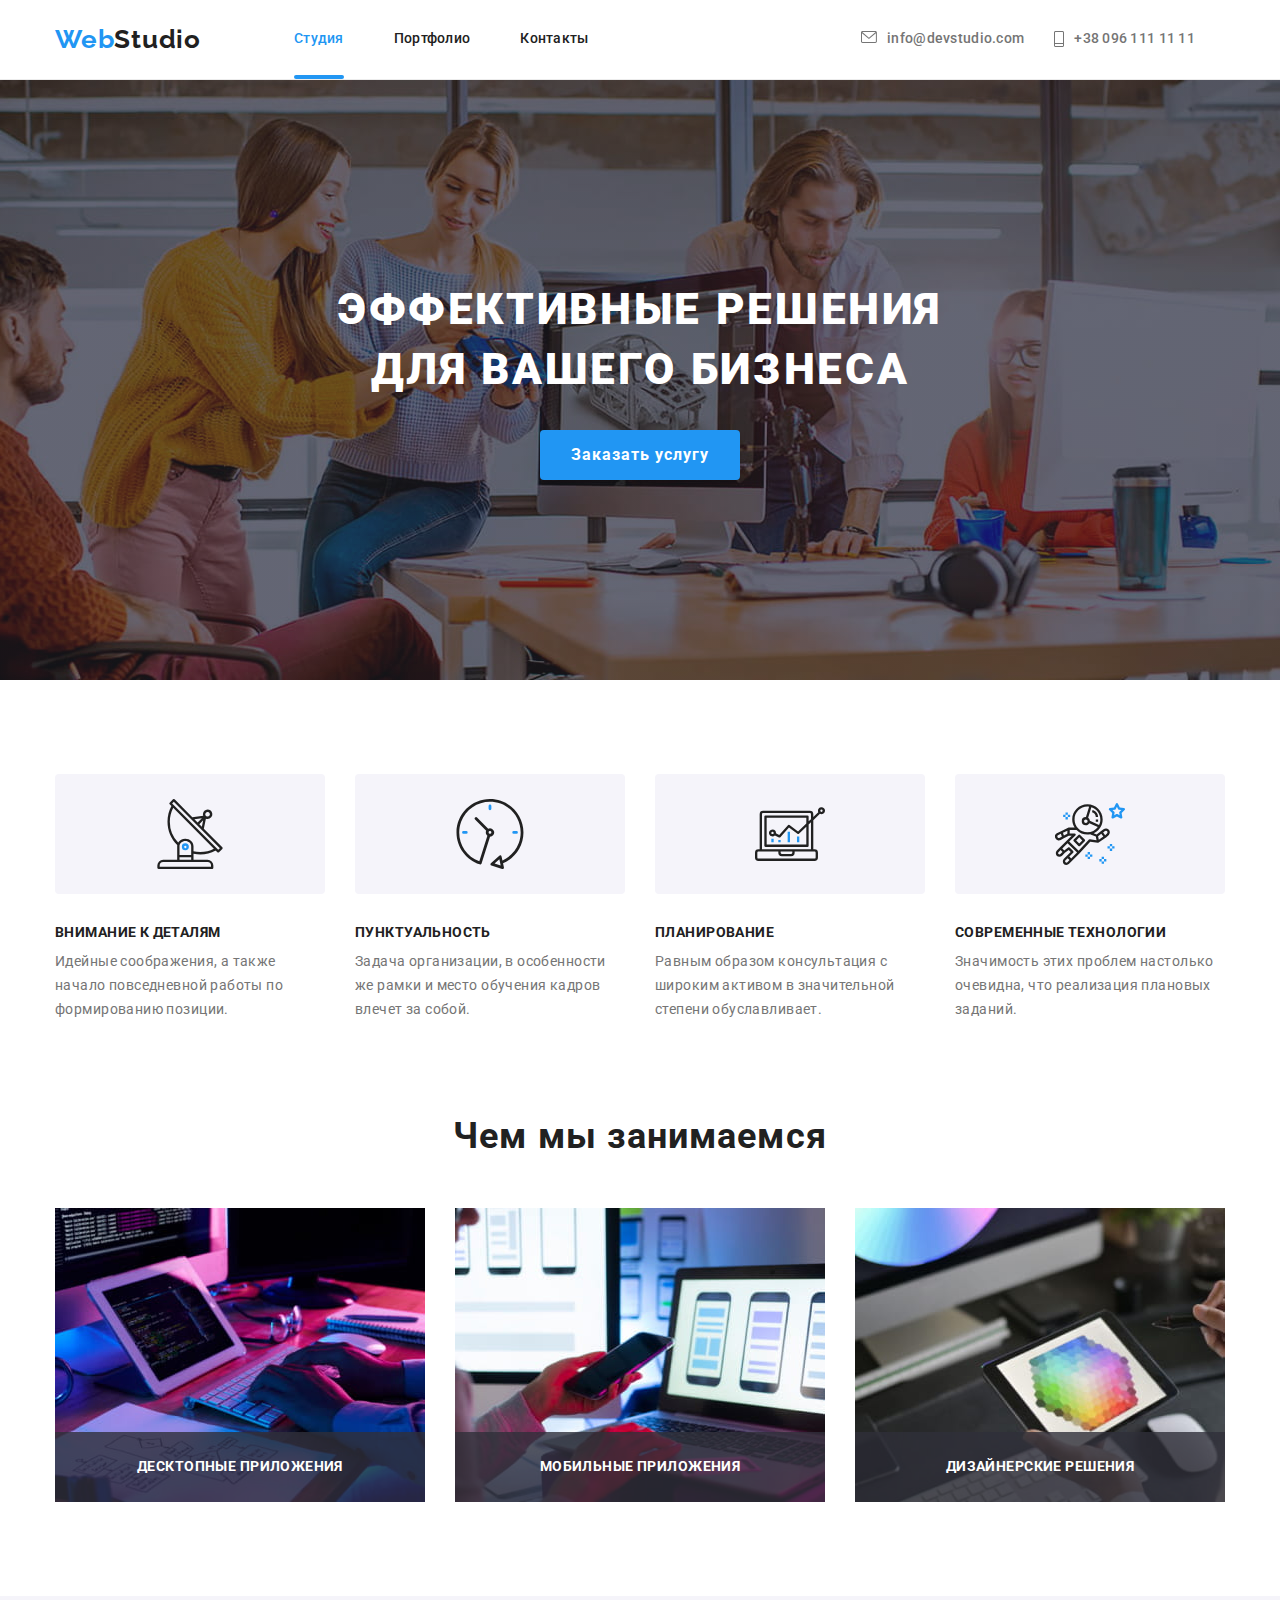
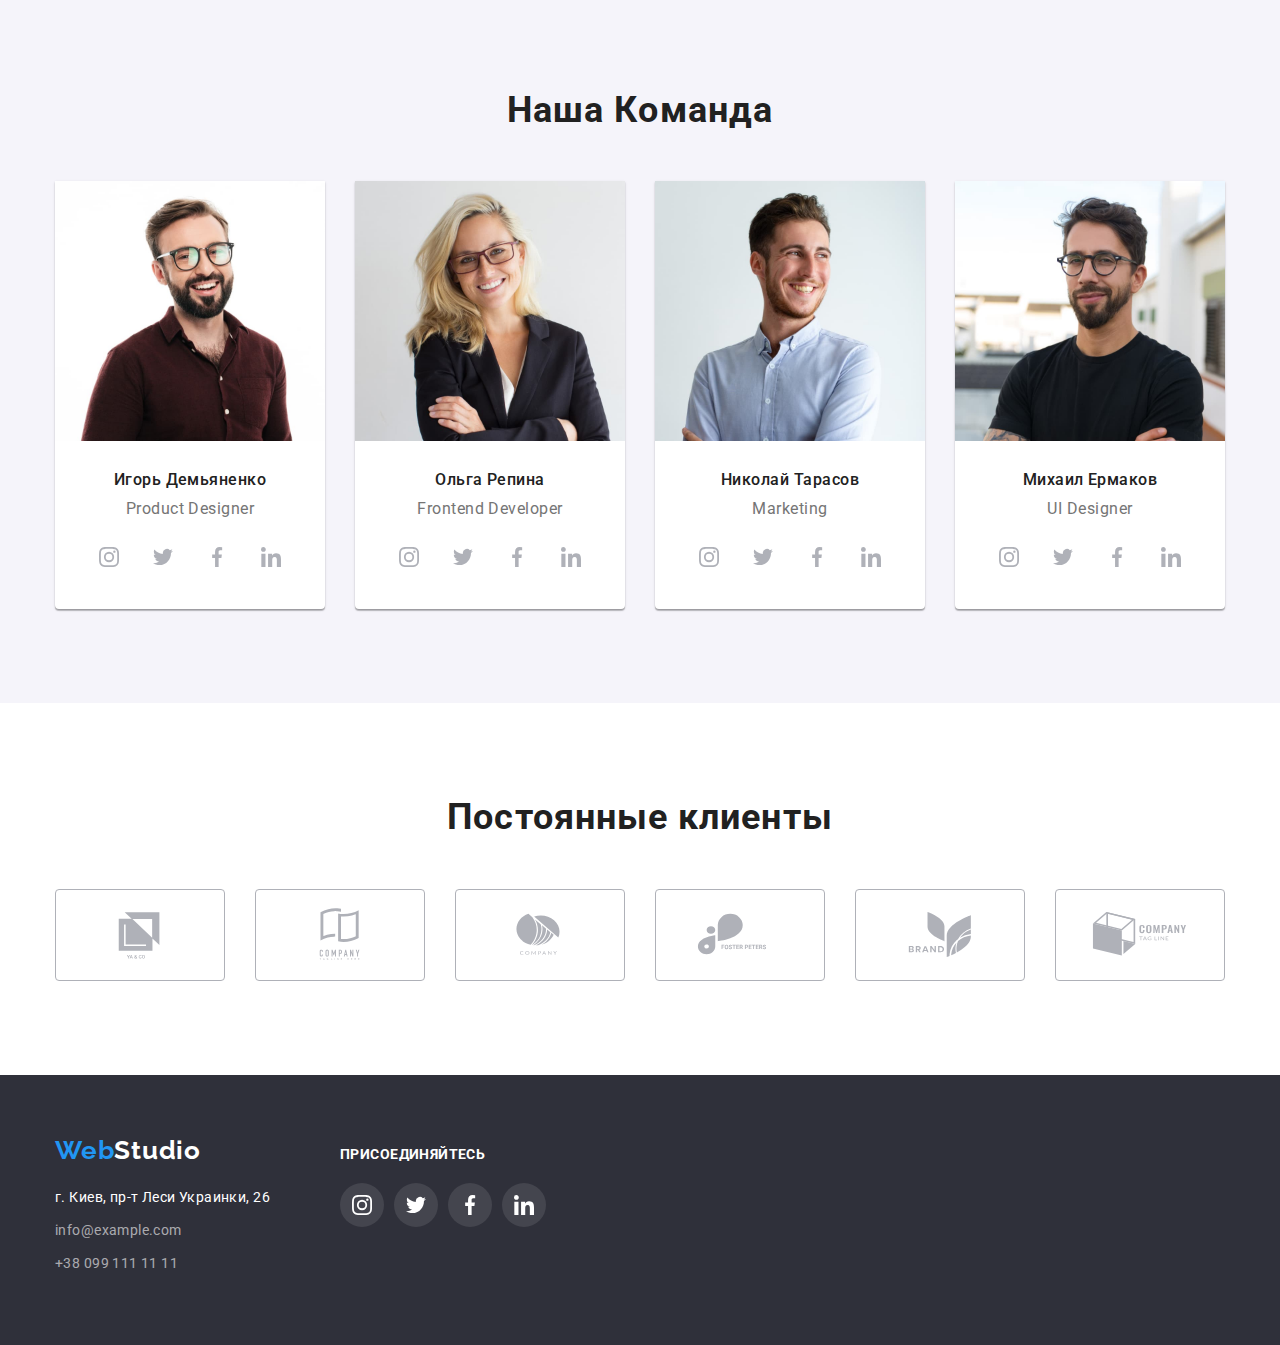
==== index.html @ a16a636d "clone5" ====
<!DOCTYPE html>
<html lang="ru">
  <head>
    <meta charset="UTF-8" />
    <meta name="viewport" content="width=device-width, initial-scale=1.0" />
    <title>Студия</title>
    <link rel="preconnect" href="https://fonts.googleapis.com" />
    <link rel="preconnect" href="https://fonts.gstatic.com" crossorigin />
    <link
      href="https://fonts.googleapis.com/css2?family=Raleway:wght@700&family=Roboto:wght@400;500;700;900&display=swap"
      rel="stylesheet"
    />
    <link
      rel="stylesheet"
      href="https://cdnjs.cloudflare.com/ajax/libs/modern-normalize/1.1.0/modern-normalize.min.css"
      integrity="sha512-wpPYUAdjBVSE4KJnH1VR1HeZfpl1ub8YT/NKx4PuQ5NmX2tKuGu6U/JRp5y+Y8XG2tV+wKQpNHVUX03MfMFn9Q=="
      crossorigin="anonymous"
      referrerpolicy="no-referrer"
    />
    <link rel="stylesheet" href="./css/styles.css" />
  </head>
  <body>
    <!-- верхняя линия -->
    <header class="header">
      <section class="section-nav">
        <div class="container header-container">
          <nav class="header-navigation">
            <div class="logo">
              <a class="logo link" href="./index.html"
                >Web<span>Studio</span></a
              >
            </div>
            <ul class="site-nav list">
              <li class="header-item">
                <a href="#" class="header-link current link">Студия</a>
              </li>
              <li class="header-item">
                <a class="header-link link" href="./portfolio.html"
                  >Портфолио</a
                >
              </li>
              <li class="header-item">
                <a class="header-link link" href="#">Контакты</a>
              </li>
            </ul>
          </nav>
          <div class="header-navigation connect">
            <a class="navigation-link link" href="mailto:info@devstudio.com">
              <svg class="header-svg" width="16" height="12">
                <use href="./img/icons.svg#icon-mail"></use>
              </svg>
              info@devstudio.com</a
            >
            <a class="navigation-link link" href="tel:+380961111111">
              <svg class="header-svg" width="10" height="16">
                <use href="./img/icons.svg#icon-tel"></use>
              </svg>
              +38 096 111 11 11</a
            >
          </div>
        </div>
      </section>
    </header>
    <!-- tagline -->
    <main>
      <section class="section hero">
        <div class="container hero-container">
          <h1 class="hero-title">эффективные решения для вашего бизнеса</h1>
          <button type="button" class="hero-button btn" data-modal-open>
            Заказать услугу
          </button>
          <div class="backdrop is-hidden" data-modal>
            <div class="modal">
              <button class="close-btn" data-modal-close>
                <svg class="close-icon" width="18" height="18">
                  <use href="./img/icons.svg#icon-close"></use>
                </svg>
              </button>
            </div>
          </div>
        </div>
      </section>
      <!-- особенности -->
      <section class="section">
        <div class="container icon-main">
          <h2 class="section-title" hidden>Наши преимущества</h2>
          <ul class="description list">
            <li class="description-item">
              <div class="svg-bg">
                <svg class="svg-main">
                  <use href="./img/icons.svg#icon-antenna"></use>
                </svg>
              </div>
              <h3 class="description-title">внимание к деталям</h3>
              <p class="description-text">
                Идейные соображения, а также начало повседневной работы по
                формированию позиции.
              </p>
            </li>
            <li class="description-item">
              <div class="svg-bg">
                <svg class="svg-main">
                  <use href="./img/icons.svg#icon-clock"></use>
                </svg>
              </div>
              <h3 class="description-title">пунктуальность</h3>
              <p class="description-text">
                Задача организации, в особенности же рамки и место обучения
                кадров влечет за собой.
              </p>
            </li>
            <li class="description-item">
              <div class="svg-bg">
                <svg class="svg-main">
                  <use href="./img/icons.svg#icon-diagram"></use>
                </svg>
              </div>
              <h3 class="description-title">планирование</h3>
              <p class="description-text">
                Равным образом консультация с широким активом в значительной
                степени обуславливает.
              </p>
            </li>
            <li class="description-item">
              <div class="svg-bg">
                <svg class="svg-main">
                  <use href="./img/icons.svg#icon-astronaut"></use>
                </svg>
              </div>
              <h3 class="description-title">современные технологии</h3>
              <p class="description-text">
                Значимость этих проблем настолько очевидна, что реализация
                плановых заданий.
              </p>
            </li>
          </ul>
        </div>
      </section>
      <!-- чем мы занимаемся -->
      <section class="section about">
        <div class="container">
          <h2 class="section-title">Чем мы занимаемся</h2>
          <ul class="gallery list">
            <li class="about-item">
              <div class="about-thumb">
                <img
                  src="./img/img.jpg"
                  alt="пальцы на клавиатуре печатают код"
                  width="370"
                  height="294"
                />
                <div class="about-box">
                  <p class="about-text">Десктопные приложения</p>
                </div>
              </div>
            </li>
            <li class="about-item">
              <div class="about-thumb">
                <img
                  src="./img/img-2.jpg"
                  alt="женщина с телефоном в руках смотрит на экран ноутбука"
                  width="370"
                  height="294"
                />
                <div class="about-box">
                  <p class="about-text">Мобильные приложения</p>
                </div>
              </div>
            </li>
            <li class="about-item">
              <div class="about-thumb">
                <img
                  src="./img/img-3.jpg"
                  alt="девушка на планшете смотрит на цветовую палитру"
                  width="370"
                  height="294"
                />
                <div class="about-box">
                  <p class="about-text">Дизайнерские решения</p>
                </div>
              </div>
            </li>
          </ul>
        </div>
      </section>
      <!-- наша команда -->
      <section class="section team">
        <div class="container team-cards">
          <h2 class="section-title">Наша Команда</h2>
          <ul class="gallery list">
            <li class="team-section-item">
              <div class="card">
                <img
                  src="./img/img01.jpg"
                  alt="продукт дизайнер"
                  width="270"
                  height="260"
                />
                <div class="card-body">
                  <h3 class="cards-title">Игорь Демьяненко</h3>
                  <p class="team-item-text">Product Designer</p>
                  <ul class="team-social list">
                    <li class="team-social-item">
                      <a
                        class="team-social-link link"
                        target="blanc"
                        rel="noopener nofollow"
                        href="https://www.instagram.com/?hl=ru"
                      >
                        <svg
                          class="team-social-link-svg"
                          width="20px"
                          height="20px"
                        >
                          <use href="./img/icons.svg#icon-instagram"></use>
                        </svg>
                      </a>
                    </li>
                    <li class="team-social-item">
                      <a
                        class="team-social-link link"
                        target="blanc"
                        rel="noopener nofollow"
                        href="https://twitter.com/?lang=ru"
                      >
                        <svg
                          class="team-social-link-svg"
                          width="20px"
                          height="20px"
                        >
                          <use href="./img/icons.svg#icon-twitter"></use>
                        </svg>
                      </a>
                    </li>
                    <li class="team-social-item">
                      <a
                        class="team-social-link link"
                        target="blanc"
                        rel="noopener nofollow"
                        href="https://www.facebook.com/"
                      >
                        <svg
                          class="team-social-link-svg"
                          width="20px"
                          height="20px"
                        >
                          <use href="./img/icons.svg#icon-facebook"></use>
                        </svg>
                      </a>
                    </li>
                    <li class="team-social-item">
                      <a
                        class="team-social-link link"
                        target="blanc"
                        rel="noopener nofollow"
                        href="https://ru.linkedin.com/"
                      >
                        <svg
                          class="team-social-link-svg"
                          width="20px"
                          height="20px"
                        >
                          <use href="./img/icons.svg#icon-linkedin"></use>
                        </svg>
                      </a>
                    </li>
                  </ul>
                </div>
              </div>
            </li>
            <li class="team-section-item">
              <div class="card">
                <img
                  src="./img/img02.jpg"
                  alt="фронтэнд разработчик"
                  width="270"
                  height="260"
                />
                <div class="card-body">
                  <h3 class="cards-title">Ольга Репина</h3>
                  <p class="team-item-text">Frontend Developer</p>
                  <ul class="team-social list">
                    <li class="team-social-item">
                      <a
                        class="team-social-link link"
                        target="blanc"
                        rel="noopener nofollow"
                        href="https://www.instagram.com/?hl=ru"
                      >
                        <svg
                          class="team-social-link-svg"
                          width="20px"
                          height="20px"
                        >
                          <use href="./img/icons.svg#icon-instagram"></use>
                        </svg>
                      </a>
                    </li>
                    <li class="team-social-item">
                      <a
                        class="team-social-link link"
                        target="blanc"
                        rel="noopener nofollow"
                        href="https://twitter.com/?lang=ru"
                      >
                        <svg
                          class="team-social-link-svg"
                          width="20px"
                          height="20px"
                        >
                          <use href="./img/icons.svg#icon-twitter"></use>
                        </svg>
                      </a>
                    </li>
                    <li class="team-social-item">
                      <a
                        class="team-social-link link"
                        target="blanc"
                        rel="noopener nofollow"
                        href="https://www.facebook.com/"
                      >
                        <svg
                          class="team-social-link-svg"
                          width="20px"
                          height="20px"
                        >
                          <use href="./img/icons.svg#icon-facebook"></use>
                        </svg>
                      </a>
                    </li>
                    <li class="team-social-item">
                      <a
                        class="team-social-link link"
                        target="blanc"
                        rel="noopener nofollow"
                        href="https://ru.linkedin.com/"
                      >
                        <svg
                          class="team-social-link-svg"
                          width="20px"
                          height="20px"
                        >
                          <use href="./img/icons.svg#icon-linkedin"></use>
                        </svg>
                      </a>
                    </li>
                  </ul>
                </div>
              </div>
            </li>
            <li class="team-section-item">
              <div class="card">
                <img
                  src="./img/img03.jpg"
                  alt="маркетинг"
                  width="270"
                  height="260"
                />
                <div class="card-body">
                  <h3 class="cards-title">Николай Тарасов</h3>
                  <p class="team-item-text">Marketing</p>
                  <ul class="team-social list">
                    <li class="team-social-item">
                      <a
                        class="team-social-link link"
                        target="blanc"
                        rel="noopener nofollow"
                        href="https://www.instagram.com/?hl=ru"
                      >
                        <svg
                          class="team-social-link-svg"
                          width="20px"
                          height="20px"
                        >
                          <use href="./img/icons.svg#icon-instagram"></use>
                        </svg>
                      </a>
                    </li>
                    <li class="team-social-item">
                      <a
                        class="team-social-link link"
                        target="blanc"
                        rel="noopener nofollow"
                        href="https://twitter.com/?lang=ru"
                      >
                        <svg
                          class="team-social-link-svg"
                          width="20px"
                          height="20px"
                        >
                          <use href="./img/icons.svg#icon-twitter"></use>
                        </svg>
                      </a>
                    </li>
                    <li class="team-social-item">
                      <a
                        class="team-social-link link"
                        target="blanc"
                        rel="noopener nofollow"
                        href="https://www.facebook.com/"
                      >
                        <svg
                          class="team-social-link-svg"
                          width="20px"
                          height="20px"
                        >
                          <use href="./img/icons.svg#icon-facebook"></use>
                        </svg>
                      </a>
                    </li>
                    <li class="team-social-item">
                      <a
                        class="team-social-link link"
                        target="blanc"
                        rel="noopener nofollow"
                        href="https://ru.linkedin.com/"
                      >
                        <svg
                          class="team-social-link-svg"
                          width="20px"
                          height="20px"
                        >
                          <use href="./img/icons.svg#icon-linkedin"></use>
                        </svg>
                      </a>
                    </li>
                  </ul>
                </div>
              </div>
            </li>
            <li class="team-section-item">
              <div class="card">
                <img
                  src="./img/img04.jpg"
                  alt="UI дизайнер"
                  width="270"
                  height="260"
                />
                <div class="card-body">
                  <h3 class="cards-title">Михаил Ермаков</h3>
                  <p class="team-item-text">UI Designer</p>
                  <ul class="team-social list">
                    <li class="team-social-item">
                      <a
                        class="team-social-link link"
                        target="blanc"
                        rel="noopener nofollow"
                        href="https://www.instagram.com/?hl=ru"
                      >
                        <svg
                          class="team-social-link-svg"
                          width="20px"
                          height="20px"
                        >
                          <use href="./img/icons.svg#icon-instagram"></use>
                        </svg>
                      </a>
                    </li>
                    <li class="team-social-item">
                      <a
                        class="team-social-link link"
                        target="blanc"
                        rel="noopener nofollow"
                        href="https://twitter.com/?lang=ru"
                      >
                        <svg
                          class="team-social-link-svg"
                          width="20px"
                          height="20px"
                        >
                          <use href="./img/icons.svg#icon-twitter"></use>
                        </svg>
                      </a>
                    </li>
                    <li class="team-social-item">
                      <a
                        class="team-social-link link"
                        target="blanc"
                        rel="noopener nofollow"
                        href="https://www.facebook.com/"
                      >
                        <svg
                          class="team-social-link-svg"
                          width="20px"
                          height="20px"
                        >
                          <use href="./img/icons.svg#icon-facebook"></use>
                        </svg>
                      </a>
                    </li>
                    <li class="team-social-item">
                      <a
                        class="team-social-link link"
                        target="blanc"
                        rel="noopener nofollow"
                        href="https://ru.linkedin.com/"
                      >
                        <svg
                          class="team-social-link-svg"
                          width="20px"
                          height="20px"
                        >
                          <use href="./img/icons.svg#icon-linkedin"></use>
                        </svg>
                      </a>
                    </li>
                  </ul>
                </div>
              </div>
            </li>
          </ul>
        </div>
      </section>
      <section class="section clients">
        <div class="container regular-clients">
          <h2 class="section-title">Постоянные клиенты</h2>
          <ul class="regular-clients-list list">
            <li class="regular-clients-item">
              <a class="clients-link link" href="">
                <svg class="clients-svg">
                  <use href="./img/icons.svg#icon-union"></use>
                </svg>
              </a>
            </li>
            <li class="regular-clients-item">
              <a class="clients-link link" href="">
                <svg class="clients-svg">
                  <use href="./img/icons.svg#icon-company"></use>
                </svg>
              </a>
            </li>
            <li class="regular-clients-item">
              <a class="clients-link link" href="">
                <svg class="clients-svg">
                  <use href="./img/icons.svg#icon-ellipse"></use>
                </svg>
              </a>
            </li>
            <li class="regular-clients-item">
              <a class="clients-link link" href="">
                <svg class="clients-svg">
                  <use href="./img/icons.svg#icon-foster"></use>
                </svg>
              </a>
            </li>
            <li class="regular-clients-item">
              <a class="clients-link link" href="">
                <svg class="clients-svg">
                  <use href="./img/icons.svg#icon-brand"></use>
                </svg>
              </a>
            </li>
            <li class="regular-clients-item">
              <a class="clients-link link" href="">
                <svg class="clients-svg">
                  <use href="./img/icons.svg#icon-client_last"></use>
                </svg>
              </a>
            </li>
          </ul>
        </div>
      </section>
    </main>
    <!-- подвал -->
    <footer class="footer">
      <div class="container">
        <div class="footer-left">
          <div class="footer-design">
            <a class="logo logo-white link" href="./index.html"
              >Web<span>Studio</span></a
            >
          </div>
          <!--адрес-->
          <address class="footer-contacts">
            <ul class="footer-list list">
              <li class="footer-item">
                <a
                  class="adress link"
                  href="https://goo.gl/maps/Gm489NzdUtgBx8p3A"
                  target="_blank"
                  rel="noopener noreferrer"
                  >г. Киев, пр-т Леси Украинки, 26</a
                >
              </li>
              <li class="footer-item">
                <a class="footer-link link" href="mailto:info@example.com"
                  >info@example.com</a
                >
              </li>
              <li class="footer-item">
                <a class="footer-link link" href="tel:+380991111111"
                  >+38 099 111 11 11</a
                >
              </li>
            </ul>
          </address>
        </div>
        <div class="footer-social">
          <h3 class="footer-title">присоединяйтесь</h3>
          <ul class="footer-social-list list">
            <li class="footer-social-item">
              <a class="footer-social-link link">
                <svg class="footer-social-svg" width="20" height="20">
                  <use href="./img/icons.svg#icon-instagram"></use>
                </svg>
              </a>
            </li>
            <li class="footer-social-item">
              <a class="footer-social-link link">
                <svg class="footer-social-svg" width="20" height="20">
                  <use href="./img/icons.svg#icon-twitter"></use>
                </svg>
              </a>
            </li>
            <li class="footer-social-item">
              <a class="footer-social-link link">
                <svg class="footer-social-svg" width="20" height="20">
                  <use href="./img/icons.svg#icon-facebook"></use>
                </svg>
              </a>
            </li>
            <li class="footer-social-item">
              <a class="footer-social-link link">
                <svg class="footer-social-svg" width="20" height="20">
                  <use href="./img/icons.svg#icon-linkedin"></use>
                </svg>
              </a>
            </li>
          </ul>
        </div>
      </div>
    </footer>

    <script src="./js/modal.js"></script>
  </body>
</html>
---- css/styles.css ----
:root {
  --primary-text-color: #212121;
  --second-text-color: #ffffff;
  --accent-color: #2196f3;
  --hero-bg-color: #2f303a;
  --paragraph-color: #757575;
  --link-color: #757575;
  --footer-link-color: rgba(255, 255, 255, 0.6);
  --team-bg-color: #f5f4fa;
  --footer-bg-color: #2f303a;
  --first-button-color: #ffffff;
  --second-button-color: #212121;
  --icon-color: #afb1b8;
  --main-bg-lite-color: #ffffff;
  --cubic: cubic-bezier(0.4, 0, 0.2, 1);
  --transition-time: 250ms;
}

html {
  box-sizing: border-box;
}

*,
*::before,
*::after {
  box-sizing: inherit;
}

body {
  font-family: Roboto, sans-serif;
  background-color: var(--second-text-color);
  color: var(--primary-text-color);
  padding: 0;
  margin: 0;
  border: none;
  outline: none;
}

.container {
  width: 1200px;
  margin: 0 auto;
  padding: 0 15px;
}

.section {
  display: block;
  text-align: center;
  padding: 94px 0;
}

img {
  display: block;
  max-width: 100%;
  height: auto;
}

.list {
  list-style: none;
  margin: 0;
  padding: 0;
}

.header {
  border-bottom: 1px solid #ececec;
}

.link {
  text-decoration: none;
}

a {
  display: inline-block;
  cursor: pointer;
  text-decoration: none;
  color: inherit;
}

p,
ul,
h1,
h2,
h3,
h4,
h5,
h6 {
  padding: 0;
  margin: 0;
}

ul {
  list-style: none;
}

.current {
  color: var(--accent-color);
}

.visually-hidden {
  position: absolute;
  width: 1px;
  height: 1px;
  margin: -1px;
  border: 0;
  padding: 0;
  white-space: nowrap;
  clip-path: inset(100%);
  clip: rect(0 0 0 0);
  overflow: hidden;
}

/* ------HEADER------ */

.header {
  justify-content: space-between;
  justify-content: center;
  height: 80px;
  padding-top: 24px;
  padding-bottom: 25px;
  border-bottom: 1px solid #ececec;
}

.header-container {
  display: flex;
  align-items: center;
  box-sizing: border-box;
  min-width: 1200px;
  align-content: center;
  background-color: var(--main-bg-lite-color);
}

.connect {
  margin-left: auto;
}

.header-navigation {
  display: flex;
  align-items: center;
  font-style: normal;
  font-weight: 500;
  font-size: 14px;
  line-height: 1.14;
  letter-spacing: 0.02em;
}

.logo {
  color: var(--accent-color);
  font-family: Raleway, sans-serif;
  display: inline-block;
  font-weight: 700;
  font-size: 26px;
  line-height: 1.19;
  letter-spacing: 0.03em;
}
.logo span {
  color: var(--primary-text-color);
}

.header-link {
  transition: color var(--transition-time) var(--cubic);

  position: relative;
  display: flex;
  align-items: center;
  font-weight: 500;
  font-size: 14px;
  line-height: 1.14;
  letter-spacing: 0.02em;
}
.header-link:hover,
.header-link:focus {
  transform: color;

  color: var(--accent-color);
  fill: var(--accent-color);
}

.header-link.current::after {
  content: "";
  position: absolute;
  bottom: -32px;
  left: 0;
  width: 100%;
  height: 4px;
  background: var(--accent-color);
  border-radius: 2px;
}

.navigation-link {
  transition: color var(--transition-time) var(--cubic);

  display: flex;
  margin-right: 30px;
  color: var(--link-color);
}

.navigation-link:hover,
.navigation-link:focus {
  color: var(--accent-color);
}
.site-nav {
  display: flex;
  align-items: center;
  flex-wrap: wrap;
  margin-left: 93px;
}

.header-svg {
  align-items: center;
  justify-content: center;
  margin-right: 10px;
  fill: currentColor;
}
.header-svg:hover,
.header-svg:focus {
  fill: var(--accent-color);
}

.header-item {
  align-items: center;
  padding-right: 50px;
}

/* ------HERO------ */
.hero {
  max-width: 1600px;
  min-height: 600px;
  text-align: center;
  align-items: center;
  margin-right: auto;
  margin-left: auto;
  padding-top: 200px;
  padding-bottom: 200px;
  background: var(--hero-bg-color);
}

.hero-container {
  display: flex;
  flex-direction: column;
  justify-content: center;
  align-items: center;
}

.section.hero {
  background-image: linear-gradient(
      to right,
      rgba(47, 48, 58, 0.4),
      rgba(47, 48, 58, 0.4)
    ),
    url(../img/bg.jpg);
  background-color: #c4c4c4;
  background-position: center;
  background-size: cover;
}

.hero-title {
  max-width: 696px;
  text-transform: uppercase;
  margin: 0 auto 30px;
  padding: 0;
  color: var(--second-text-color);
  font-weight: 900;
  font-size: 44px;
  line-height: 1.36;
  letter-spacing: 0.06em;
}

.hero-button {
  transition: background-color var(--transition-time) var(--cubic);
  min-width: 200px;
  height: 50px;
  font-weight: 700;
  font-family: inherit;
  font-size: 16px;
  line-height: 1.87;
  display: inline-block;
  align-items: center;
  text-align: center;
  letter-spacing: 0.06em;
  color: var(--first-button-color);
  margin: 0 auto;
  padding: 10px 32px;
  border: 1px solid transparent;
  background-color: var(--accent-color);
}

.hero-button:hover,
.hero-button:focus {
  transform: background-color;
  background-color: #188ce8;
}

.btn {
  cursor: pointer;
  min-height: 38px;
  padding: 6px 22px;
  font-style: inherit;
  border-radius: 4px;
  box-shadow: 0px 4px 4px rgba(0, 0, 0, 0.15);
  border-radius: 4px;
}

/* Sections */

.section-title {
  text-align: center;
  font-weight: 700;
  font-size: 36px;
  line-height: 1.16;
  letter-spacing: 0.03em;
  margin-bottom: 50px;
  color: var(--primary-text-color);
}

.icon-main {
  display: flex;
  justify-content: space-between;
}

.svg-bg {
  display: flex;
  align-items: center;
  justify-content: center;
  margin-bottom: 30px;
  width: 270px;
  height: 120px;
  background-color: #f5f4fa;
  border-radius: 4px;
}

.svg-main {
  display: flex;
  width: 70px;
  height: 70px;
}

.description {
  display: flex;
  align-items: center;
  text-align: left;
  justify-content: space-between;
}

.description-item {
  width: 270px;
  font-size: 14px;
  letter-spacing: 0.03em;
  color: var(--paragraph-color);
  margin-right: 30px;
}

.description-title {
  margin-bottom: 10px;
  text-transform: uppercase;
  font-weight: 700;
  font-size: 14px;
  line-height: 16px;
  letter-spacing: 0.03em;
  color: var(--primary-text-color);
}

.description-text {
  line-height: 1.71;
}

/* ------ABOUT------ */

.about {
  display: flex;
  flex-wrap: wrap;
  justify-content: space-between;
  padding-top: 0;
}

.gallery {
  display: flex;
  justify-content: space-between;
  align-items: center;
  margin: 0 auto;
}

.about-item {
  mix-blend-mode: normal;
}

.about-thumb {
  position: relative;
}

.about-box {
  position: absolute;
  bottom: 0;
  left: 0;
  width: 370px;
  height: 70px;
  display: flex;
  justify-content: center;
  align-items: center;
  background: rgba(47, 48, 58, 0.8);
}

.about-text {
  font-weight: 700;
  font-size: 14px;
  line-height: 1.14;
  letter-spacing: 0.03em;
  text-transform: uppercase;
  color: #ffffff;
}

/* ------TEAM------ */
.team {
  background-color: var(--team-bg-color);
}

.team-cards {
  align-items: center;
}
.card {
  background-color: var(--main-bg-lite-color);
  box-shadow: 0px 1px 3px rgba(0, 0, 0, 0.12), 0px 1px 1px rgba(0, 0, 0, 0.14),
    0px 2px 1px rgba(0, 0, 0, 0.2);
  border-radius: 0px 0px 4px 4px;
}
.card-body {
  padding-top: 30px;
  padding-bottom: 30px;
}

.team-item {
  background: #ffffff;
  box-shadow: 0px 1px 3px rgba(0, 0, 0, 0.12), 0px 1px 1px rgba(0, 0, 0, 0.14),
    0px 2px 1px rgba(0, 0, 0, 0.2);
  border-radius: 0px 0px 4px 4px;
}
.cards-title {
  font-weight: 500;
  font-size: 16px;
  line-height: 1.18;
  text-align: center;
  letter-spacing: 0.03em;
  margin: 0 0 10px 0;
}

.team-item-text {
  font-size: 16px;
  line-height: 1.18;
  text-align: center;
  letter-spacing: 0.03em;
  margin-bottom: 16px;
  padding: 0;
  color: var(--paragraph-color);
}

.team-social {
  display: flex;
  align-items: center;
  justify-content: center;
  padding: 0px;
}

.team-social :last-child {
  margin-right: 0px;
}

.team-social-item {
  width: 44px;
  height: 44px;
  margin-right: 10px;
}

.team-social-link {
  transition: background-color var(--transition-time) var(--cubic);
  width: 100%;
  height: 100%;
  padding: 12px;
  border-radius: 50%;
  justify-content: center;
  display: block;
  color: #afb1b8;
}
.team-social-link:hover,
.team-social-link:focus {
  color: var(--first-button-color);
  background-color: var(--accent-color);
}
.team-social-link:hover .team-social-link-svg,
.team-social-link:focus .team-social-link-svg {
  transform: fill;
  fill: var(--second-text-color);
}
.team-social-link-svg {
  width: 20px;
  height: 20px;
  background-color: transparent;
  fill: currentColor;
}
.team-social-link-svg {
  fill: var(--transition-time) var(--cubic);
  fill: var(--icon-color);
}

.team-social-link-svg:hover,
.team-social-link-svg:focus {
  fill: var(--first-button-color);
}

/* ----------CLIENTS--------- */
.regular-clients-list {
  display: flex;
  justify-content: center;
}

.regular-clients-item:not(:last-child) {
  margin-right: 30px;
}

.clients-link {
  transition: border var(--transition-time) var(--cubic),
    color var(--transition-time) var(--cubic);

  display: flex;
  justify-content: center;
  align-items: center;
  width: 170px;
  height: 92px;
  border: 1px solid #afb1b8;
  border-radius: 4px;
  color: #afb1b8;
}

.clients-link:hover,
.clients-link:focus {
  transform: border-color, color;

  color: var(--accent-color);
  border: 1px solid var(--accent-color);
}

.clients-svg {
  transition: fill var(--transition-time) var(--cubic);

  width: 106px;
  height: 60px;
  fill: currentColor;
}

/* ------FOOTER------ */
.logo-white span {
  color: var(--second-text-color);
}

.footer {
  padding: 60px 0;
  background: var(--footer-bg-color);
  color: var(--second-text-color);
}
.footer > .container {
  display: flex;
  align-items: baseline;
}
.footer-design {
  margin-bottom: 20px;
}
.footer-contacts {
  flex-direction: column;
}
.footer-link {
  font-style: normal;
  font-size: 14px;
  line-height: 1.71;
  letter-spacing: 0.03em;
  color: var(--footer-link-color);
  margin-bottom: 9px;
}
.footer-link:hover,
.footer-link:focus {
  transform: color;

  color: var(--accent-color);
}
.footer-item > a.adress {
  transition: color var(--transition-time) var(--cubic);

  font-size: 14px;
  line-height: 1.71;
  letter-spacing: 0.03em;
  color: var(--second-text-color);
  font-style: normal;
  margin-bottom: 9px;
}

.footer-social {
  justify-content: center;
  margin-left: 70px;
}

.footer-title {
  font-weight: 700;
  font-size: 14px;
  line-height: 1.14;
  letter-spacing: 0.03em;
  text-transform: uppercase;
  color: var(--second-text-color);
  margin-bottom: 20px;
}

.footer-social-list {
  display: flex;
  align-items: baseline;
}

.footer-social-item {
  width: 44px;
  height: 44px;
  border-radius: 50%;
}
.footer-social-item:not(:last-child) {
  margin-right: 10px;
}

.footer-social-link {
  transition: background-color var(--transition-time) var(--cubic);

  width: 100%;
  height: 100%;
  display: flex;
  justify-content: center;
  align-items: center;
  border-radius: 50%;
  background-color: rgba(255, 255, 255, 0.1);
  margin-right: 10px;
}
.footer-social-link:hover,
.footer-social-link:focus {
  transform: background-color;

  background-color: var(--accent-color);
}

.footer-social-svg {
  fill: #ffffff;
}

/* --------------------PORTFOLIO-------------------- */

.menu-list {
  display: flex;
  justify-content: center;
  margin-bottom: 50px;
}
.menu-button {
  transition: background-color var(--transition-time) var(--cubic),
    color var(--transition-time) var(--cubic),
    box-shadow var(--transition-time) var(--cubic);

  font-weight: 500;
  font-size: 16px;
  line-height: 1.62;
  text-align: center;
  letter-spacing: 0.03em;
  color: var(--second-button-color);
  font-family: inherit;
  cursor: pointer;
  border: none;
  background: #f5f4fa;
  border-radius: 4px;
  padding: 6px 22px;
}

.menu-item {
  margin-right: 8px;
}

.menu-button:hover,
.menu-button:focus {
  background-color: var(--accent-color);
  color: var(--second-text-color);
  box-shadow: 0px 4px 4px rgba(0, 0, 0, 0.15);
  border-radius: 4px;
}

.portfolio {
  display: flex;
  flex-wrap: wrap;
  text-align: left;
  margin-right: -30px;
  margin-bottom: -30px;
}
.portfolio-item {
  transition: box-shadow var(--transition-time) var(--cubic);
  cursor: pointer;
  display: flex;
  flex-direction: column;
  margin-right: 30px;
  margin-bottom: 30px;
}

.products-link {
  display: block;
  transition: box-shadow var(--transition-time) var(--cubic);
}

.products-link:hover,
.products-link:focus {
  box-shadow: 0px 1px 1px rgba(0, 0, 0, 0.12), 0px 4px 4px rgba(0, 0, 0, 0.06),
    1px 4px 6px rgba(0, 0, 0, 0.16);
}

.products-thumb {
  position: relative;
  overflow: hidden;
}
.products-overlay-text {
  position: absolute;
  top: 0;
  left: 0;
  opacity: 0;
  padding: 63px 24px;
  font-size: 18px;
  line-height: 1.56;
  letter-spacing: 0.03em;
  color: #ffffff;
}

.products-overlay {
  position: absolute;
  width: 100%;
  height: 100%;
  top: 0;
  left: 0;
  background-color: rgba(33, 150, 243, 0.9);
}
.products-overlay,
.products-overlay-text {
  transform: translateY(100%);
  transition: transform var(--transition-time) var(--cubic);
}
.portfolio-item:hover .products-overlay,
.portfolio-item:hover .products-overlay-text {
  transform: translateY(0);
}
.portfolio-item:hover .products-overlay,
.portfolio-item:hover .products-overlay-text {
  opacity: 1;
}

.portfolio-description {
  border: 1px solid #eeeeee;
  border-top: none;
  padding: 20px 24px;
}

.portfolio-name {
  font-weight: 700;
  font-size: 18px;
  line-height: 2;
  letter-spacing: 0.06em;
  color: var(--primary-text-color);
  margin-bottom: 4px;
}
.portfolio-text {
  font-size: 16px;
  line-height: 1.87;
  letter-spacing: 0.03em;
  color: var(--link-color);
}

.active {
  color: var(--second-text-color);
  background-color: var(--accent-color);
  box-shadow: 0px 3px 1px rgba(0, 0, 0, 0.1), 0px 1px 2px rgba(0, 0, 0, 0.08),
    0px 2px 2px rgba(0, 0, 0, 0.12);
}

/* MODAL */

/* .............MODAL............... */

.backdrop {
  position: fixed;
  left: 0px;
  top: 0px;
  z-index: 999;
  opacity: 1;
  transition: opacity var(--transition-time) var(--cubic) visibility
    var(--transition-time);
  width: 100vw;
  height: 100vh;
  background: rgba(0, 0, 0, 0.2);
}
.backdrop.is-hidden {
  visibility: hidden;
  opacity: 0;
  pointer-events: none;
}
.backdrop.is-hidden .modal {
  transform: translate(-50%, -50%) scale(0.5) rotate(80deg);
}

.modal {
  position: absolute;
  top: 50%;
  left: 50%;
  transform: translate(-50%, -50%) scale(1) rotate(0);
  transition: transform var(--transition-time) var(--cubic);
  min-height: 581px;
  min-width: 528px;
  background: #ffffff;
  box-shadow: 0px 1px 3px rgba(0, 0, 0, 0.12), 0px 1px 1px rgba(0, 0, 0, 0.14),
    0px 2px 1px rgba(0, 0, 0, 0.2);
  border-radius: 4px;
}

.close-btn {
  position: absolute;
  top: 8px;
  right: 8px;
  width: 30px;
  height: 30px;
  background-color: transparent;
  border: 1px solid rgba(0, 0, 0, 0.1);
  border-radius: 50%;
  cursor: pointer;
  display: flex;
  align-items: center;
  justify-content: center;
}

.close-icon {
  position: absolute;
  top: 50%;
  left: 50%;
  background-color: transparent;
  transform: translate(-50%, -50%);
  fill: var(--primary-text-color);
}
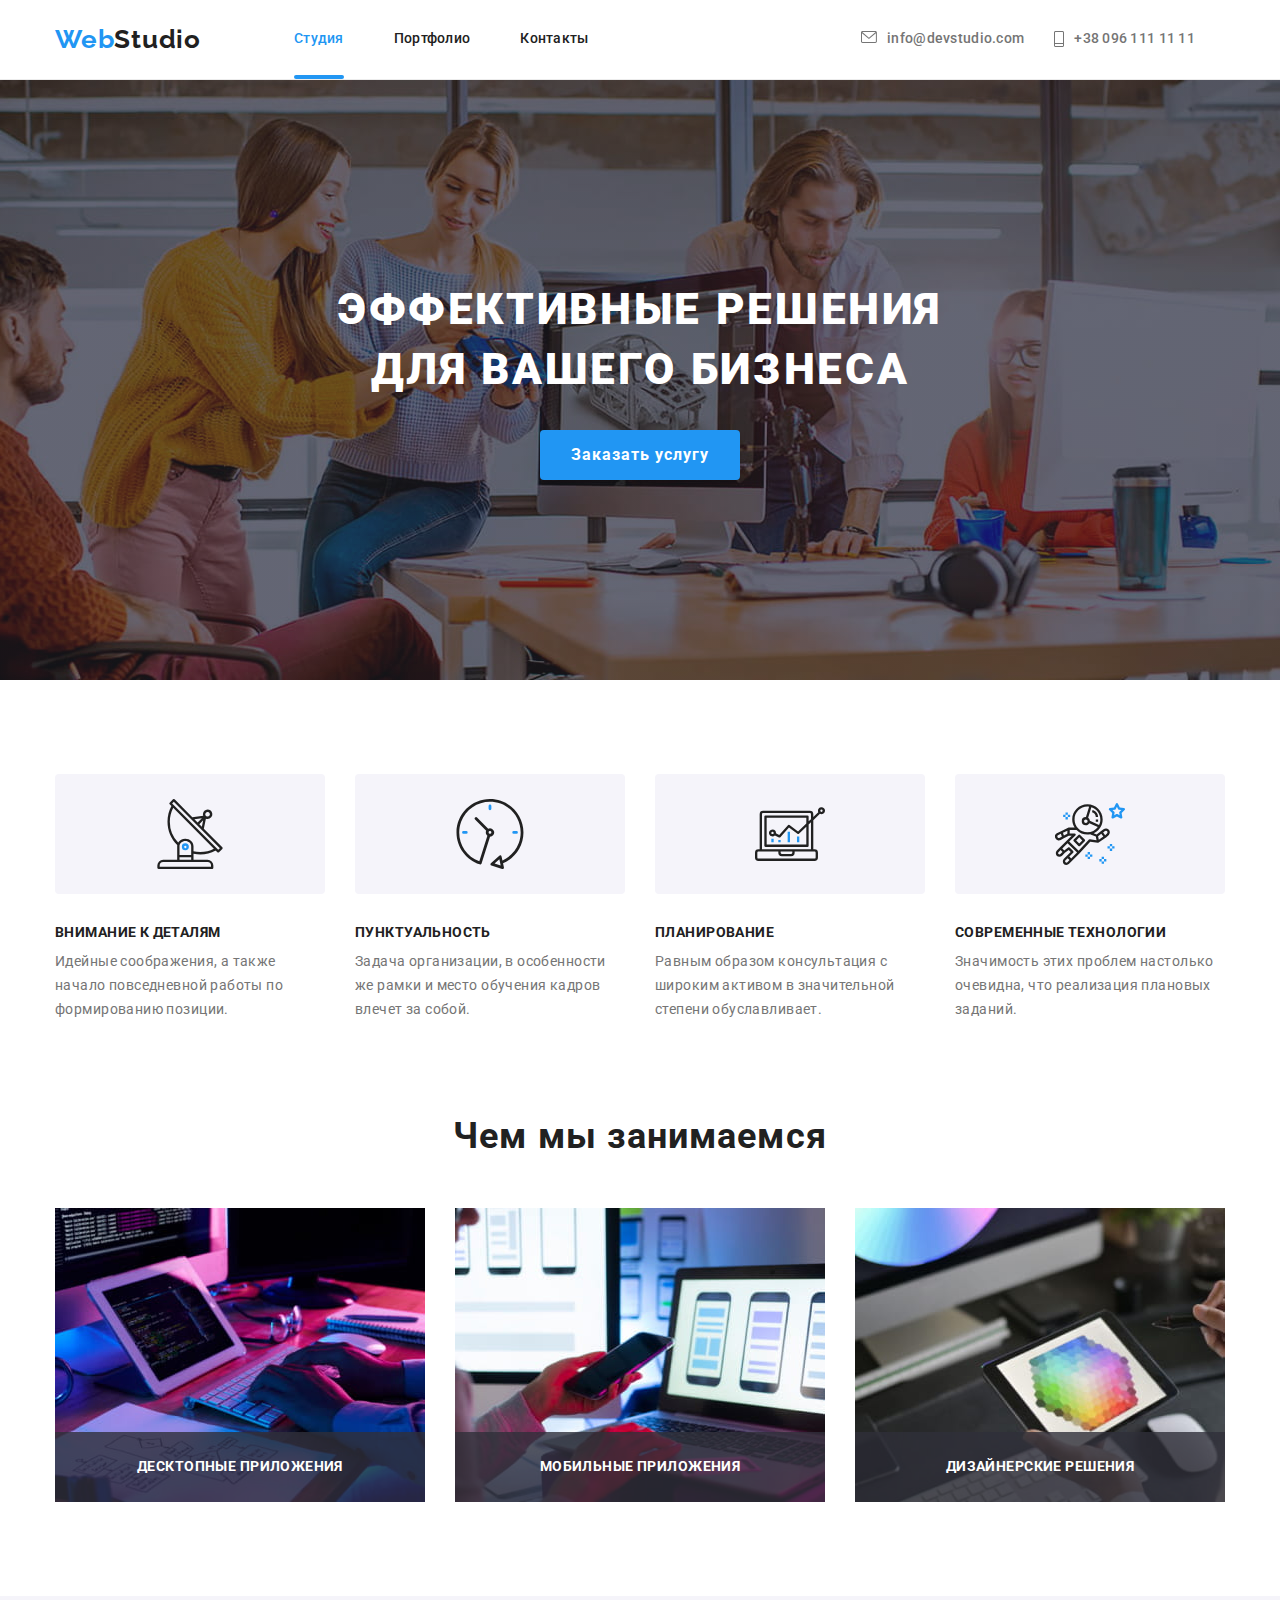
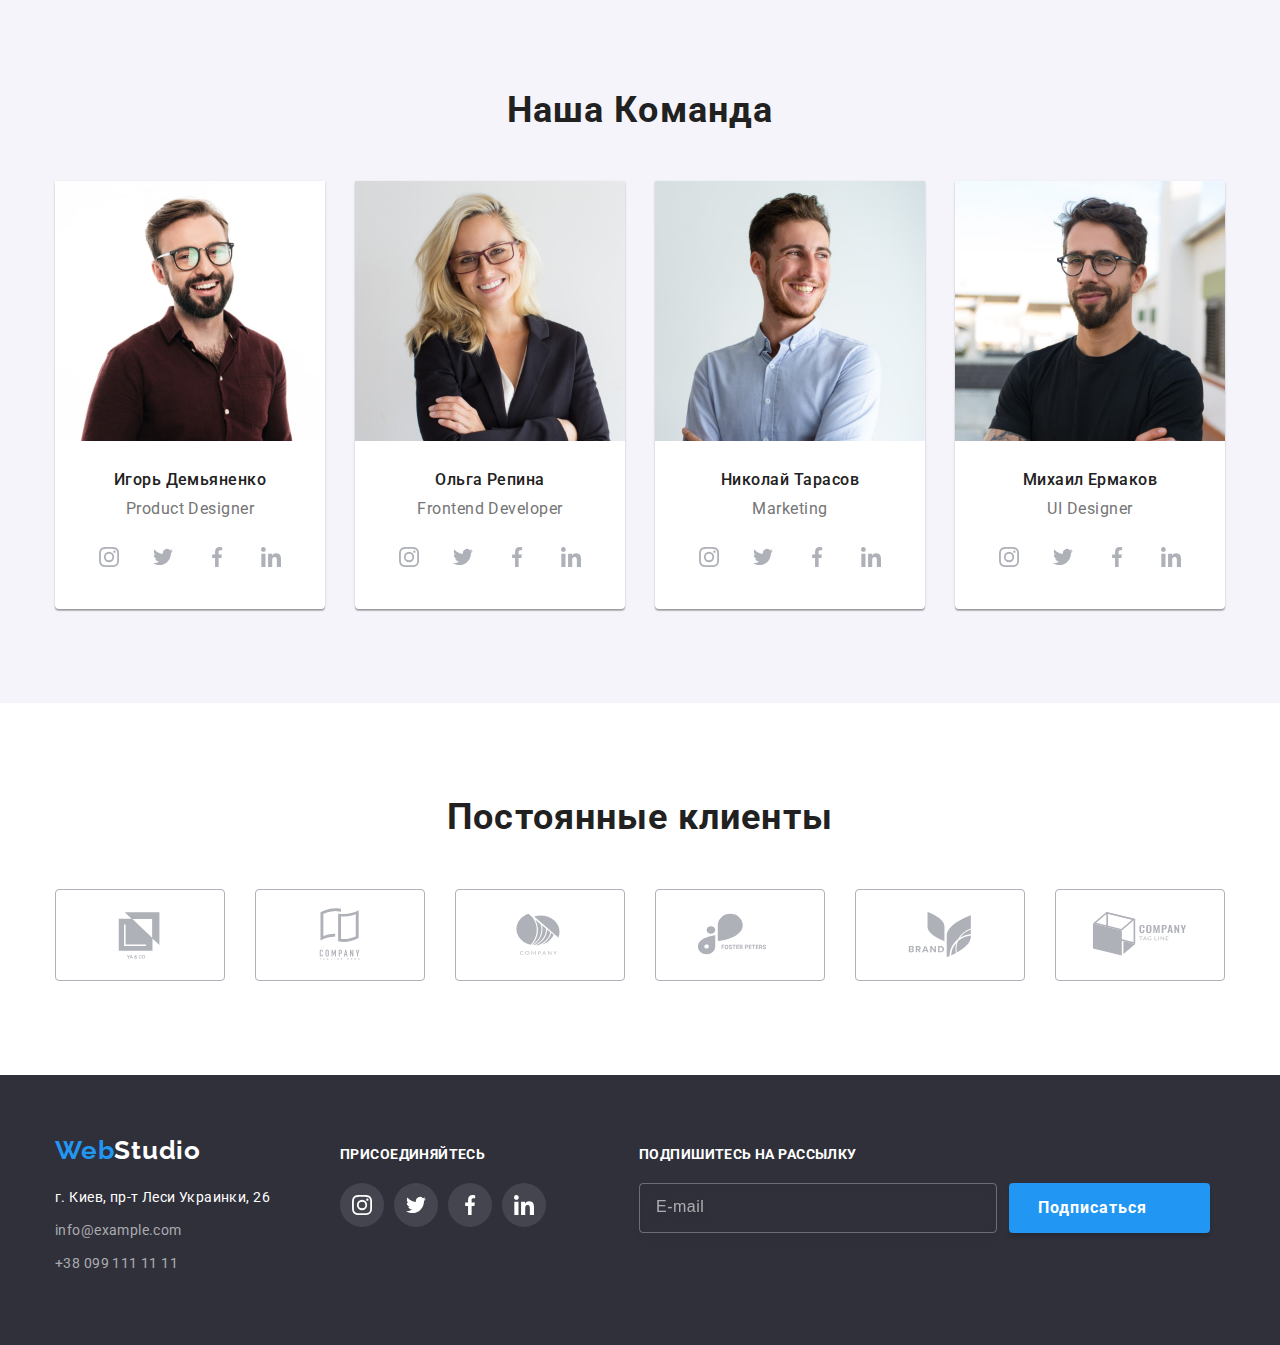
==== commit 75d3b68a: "рассылка" ====
--- a/index.html
+++ b/index.html
@@ -76,6 +76,61 @@
                   <use href="./img/icons.svg#icon-close"></use>
                 </svg>
               </button>
+              <p class="modal-title">Оставьте свои данные, мы вам перезвоним</p>
+              <form action="#" class="modal-form">
+                <div class="modal-form-field">
+                  <label for="user-name" class="input-title">Имя</label>
+                  <input
+                    type="text"
+                    name="user-name"
+                    id="user-name"
+                    class="modal-input"
+                    minlength="2"
+                    required
+                  />
+                </div>
+                <div class="modal-form-field">
+                  <label for="user-tel" class="input-title">Телефон</label>
+                  <input
+                    type="tel"
+                    name="user-tel"
+                    id="user-tel"
+                    class="modal-input"
+                    required
+                  />
+                </div>
+
+                <div class="modal-form-field">
+                  <label for="user-mail" class="input-title">Почта</label>
+                  <input
+                    type="mail"
+                    name="user-mail"
+                    id="user-mail"
+                    class="modal-input"
+                    required
+                  />
+                </div>
+
+                <div class="modal-form-field">
+                  <label for="feedback" class="input-title">Комментарий</label>
+                  <textarea
+                    name="feedback"
+                    id="feedback"
+                    class="feedback-txt"
+                    placeholder="Введите текст"
+                  ></textarea>
+                </div>
+                <div class="modal-form-field terms">
+                  <label>
+                    <input type="checkbox" class="terms-checkbox" required />
+                    <span class="terms-text"
+                      >Соглашаюсь с рассылкой и принимаю</span
+                    >
+                    <a href="" class="terms-link">Условия договора</a>
+                  </label>
+                </div>
+                <button type="submit" class="submit-btn">Отправить</button>
+              </form>
             </div>
           </div>
         </div>
@@ -628,6 +683,27 @@
             </li>
           </ul>
         </div>
+        <div class="sign-up">
+          <p class="sign-up-title">Подпишитесь на рассылку</p>
+          <form action="#">
+            <div class="sign-up-form">
+              <label>
+                <input
+                  type="mail"
+                  name="user-mail"
+                  class="sign-up-input"
+                  placeholder="E-mail"
+                />
+              </label>
+              <button type="submit" class="sign-up-btn">
+                Подписаться
+                <svg class="sign-up-icon" width="24" height="24">
+                  <use href=""></use>
+                </svg>
+              </button>
+            </div>
+          </form>
+        </div>
       </div>
     </footer>
 
--- a/css/styles.css
+++ b/css/styles.css
@@ -12,6 +12,7 @@
   --second-button-color: #212121;
   --icon-color: #afb1b8;
   --main-bg-lite-color: #ffffff;
+  --btn-hover: #188ce8;
   --cubic: cubic-bezier(0.4, 0, 0.2, 1);
   --transition-time: 250ms;
 }
@@ -286,7 +287,7 @@
 .hero-button:hover,
 .hero-button:focus {
   transform: background-color;
-  background-color: #188ce8;
+  background-color: var(--btn-hover);
 }
 
 .btn {
@@ -639,6 +640,83 @@
 
 .footer-social-svg {
   fill: #ffffff;
+}
+
+.sign-up {
+  justify-content: center;
+  margin-left: 93px;
+}
+
+.sign-up-form {
+  display: flex;
+}
+
+.sign-up-title {
+  display: flex;
+  margin-bottom: 20px;
+  font-weight: 700;
+  font-size: 14px;
+  line-height: 1.14;
+  letter-spacing: 0.03em;
+  text-transform: uppercase;
+  color: var(--second-text-color);
+}
+.sign-up-input {
+  cursor: pointer;
+  width: 358px;
+  height: 50px;
+  padding: 15px 16px;
+  margin-right: 12px;
+  color: var(--second-text-color);
+  background-color: transparent;
+  border: 1px solid rgba(255, 255, 255, 0.3);
+  filter: drop-shadow(0px 4px 4px rgba(0, 0, 0, 0.15));
+  border-radius: 4px;
+  outline: none;
+  transition: border-color var(--transition-time) var(--cubic);
+}
+.sign-up-input::placeholder {
+  font-size: 16px;
+  line-height: 1.25;
+  display: flex;
+  align-items: center;
+  letter-spacing: 0.03em;
+  color: rgba(255, 255, 255, 0.6);
+  transition: color var(--transition-time) var(--cubic);
+}
+.sign-up-input:focus {
+  border-color: var(--accent-color);
+}
+.sign-up-input:focus::placeholder {
+  color: var(--second-text-color);
+}
+
+.sign-up-btn {
+  height: 50px;
+  padding: 10px 29px;
+  display: flex;
+  align-items: center;
+  text-align: center;
+  font-family: inherit;
+  font-weight: 700;
+  font-size: 16px;
+  line-height: 1.87;
+  letter-spacing: 0.06em;
+  background-color: var(--accent-color);
+  box-shadow: 0px 4px 4px rgba(0, 0, 0, 0.15);
+  border-radius: 4px;
+  border: none;
+  color: var(--second-text-color);
+  transition: background-color var(--transition-time) var(--cubic);
+}
+.sign-up-btn:hover,
+.sign-up-btn:focus {
+  background-color: var(--btn-hover);
+}
+.sign-up-icon {
+  margin-left: 10px;
+
+  fill: var(--second-text-color);
 }
 
 /* --------------------PORTFOLIO-------------------- */
@@ -810,6 +888,110 @@
     0px 2px 1px rgba(0, 0, 0, 0.2);
   border-radius: 4px;
 }
+.modal {
+  padding: 40px;
+}
+
+.modal-title {
+  margin-bottom: 30px;
+  font-weight: 700;
+  font-size: 20px;
+  line-height: 1.15;
+  text-align: center;
+  letter-spacing: 0.03em;
+  color: var(--primary-text-color);
+}
+.modal-form-field {
+  margin-bottom: 10px;
+}
+
+.modal-form-field:nth-child(4n) {
+  margin-bottom: 18px;
+}
+
+.modal-form-field:nth-child(5n) {
+  margin-bottom: 32px;
+}
+
+.modal-input {
+  position: relative;
+  width: 100%;
+  height: 40px;
+  margin-bottom: 10px;
+  padding-right: 10px;
+  padding-left: 42px;
+  border: 1px solid rgba(33, 33, 33, 0.2);
+  border-radius: 4px;
+}
+
+.input-title {
+  display: block;
+  text-align: left;
+  margin-bottom: 4px;
+  font-size: 12px;
+  line-height: 1.16;
+  letter-spacing: 0.01em;
+  color: var(--link-color);
+}
+
+.feedback-txt {
+  width: 100%;
+  height: 120px;
+  padding: 12px 16px;
+  resize: none;
+  border: 1px solid rgba(33, 33, 33, 0.2);
+  border-radius: 4px;
+}
+
+.feedback-txt::placeholder {
+  font-size: 14px;
+  line-height: 1.16;
+  letter-spacing: 0.01em;
+  color: rgba(117, 117, 117, 0.5);
+}
+
+.terms-text {
+  font-size: 14px;
+  line-height: 1.71;
+  letter-spacing: 0.03em;
+  color: var(--link-color);
+}
+
+.terms-link {
+  font-size: 14px;
+  line-height: 1.71;
+  letter-spacing: 0.03em;
+  text-decoration: underline;
+  text-decoration-skip-ink: none;
+  color: var(--accent-color);
+}
+
+.terms-checkbox {
+}
+
+.submit-btn {
+  display: flex;
+  margin: auto auto;
+  padding: 10px 55px;
+  align-items: center;
+  text-align: center;
+  background-color: var(--accent-color);
+  box-shadow: 0px 4px 4px rgba(0, 0, 0, 0.15);
+  border-radius: 4px;
+  border: none;
+  color: var(--second-text-color);
+  font-family: inherit;
+  font-weight: 700;
+  font-size: 16px;
+  line-height: 1.87;
+  letter-spacing: 0.06em;
+  transition: background-color var(--transition-time) var(--cubic);
+}
+
+.submit-btn:hover,
+.submit-btn:focus {
+  background-color: var(--btn-hover);
+}
 
 .close-btn {
   position: absolute;
@@ -824,13 +1006,17 @@
   display: flex;
   align-items: center;
   justify-content: center;
-}
-
+  transition: color var(--transition-time) var(--cubic);
+}
+.close-btn:hover,
+.close-btn:focus {
+  color: var(--accent-color);
+}
 .close-icon {
   position: absolute;
   top: 50%;
   left: 50%;
   background-color: transparent;
   transform: translate(-50%, -50%);
-  fill: var(--primary-text-color);
-}
+  fill: currentColor;
+}
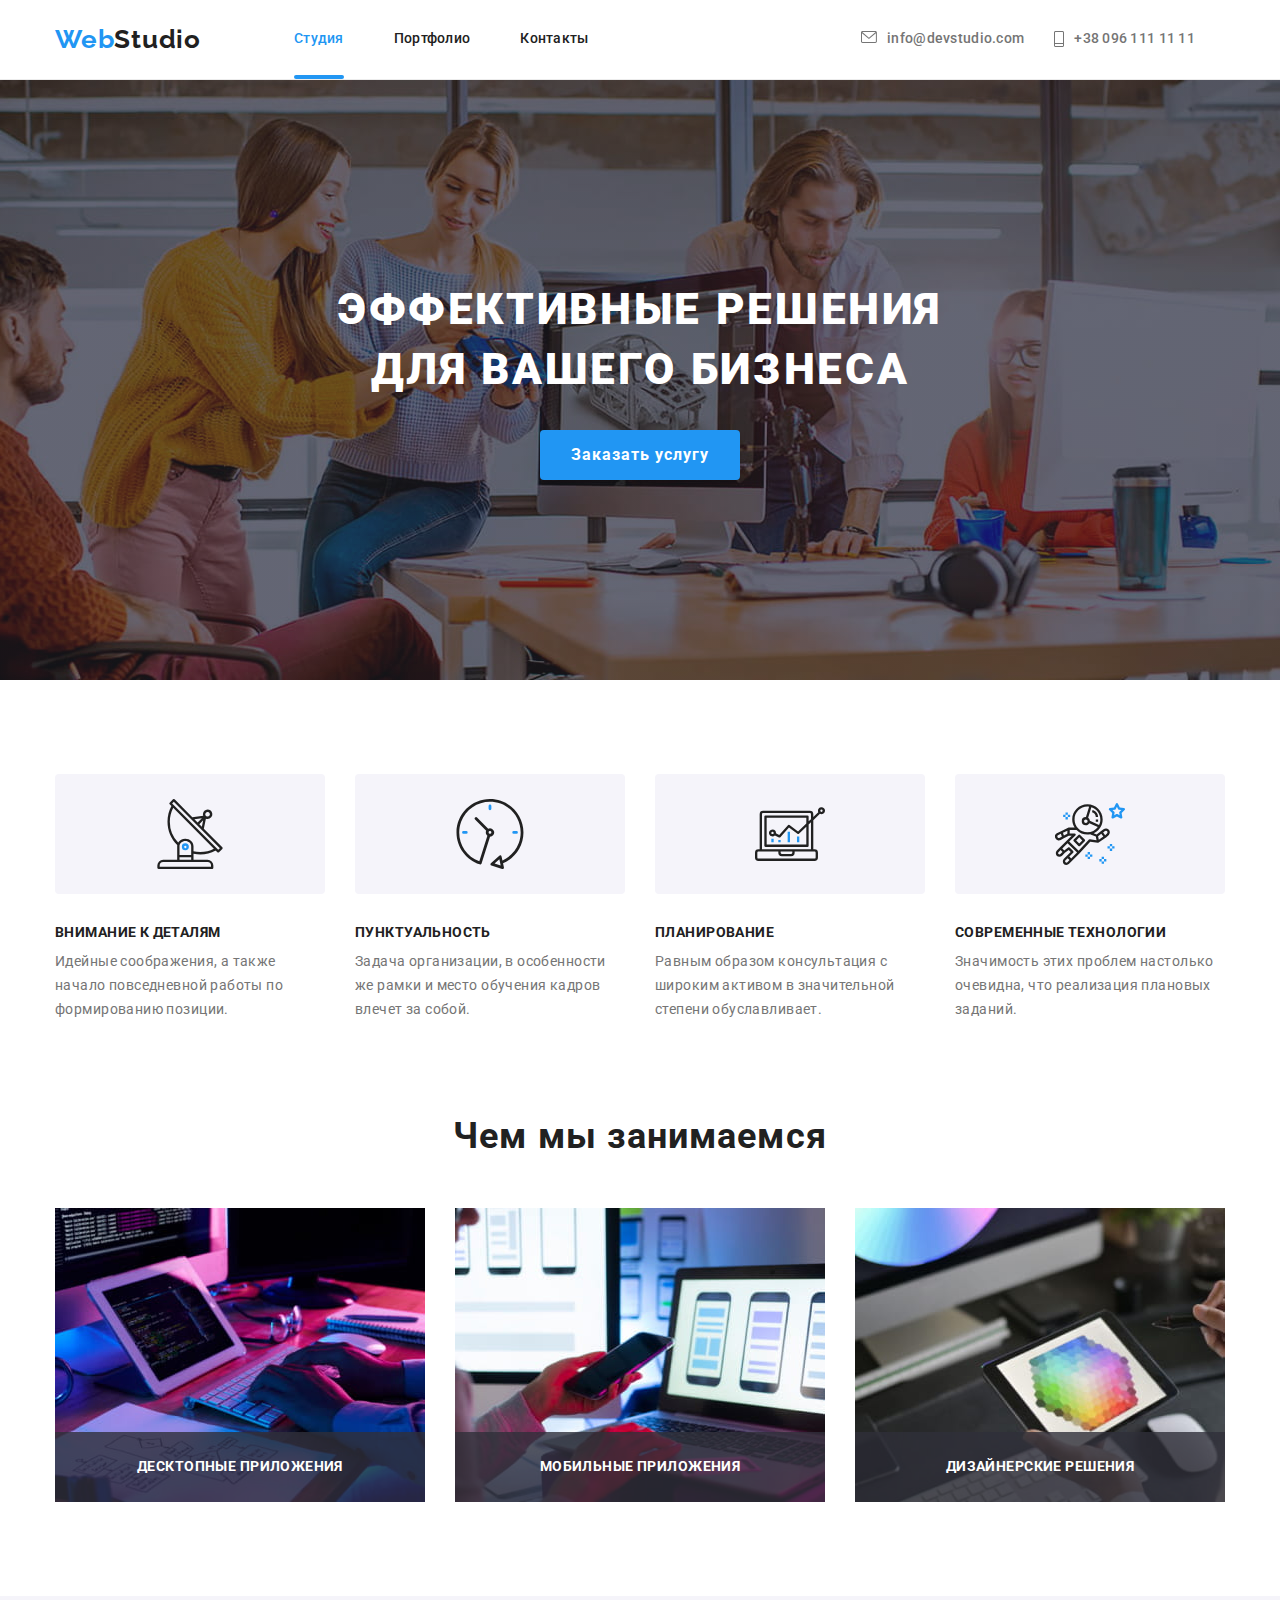
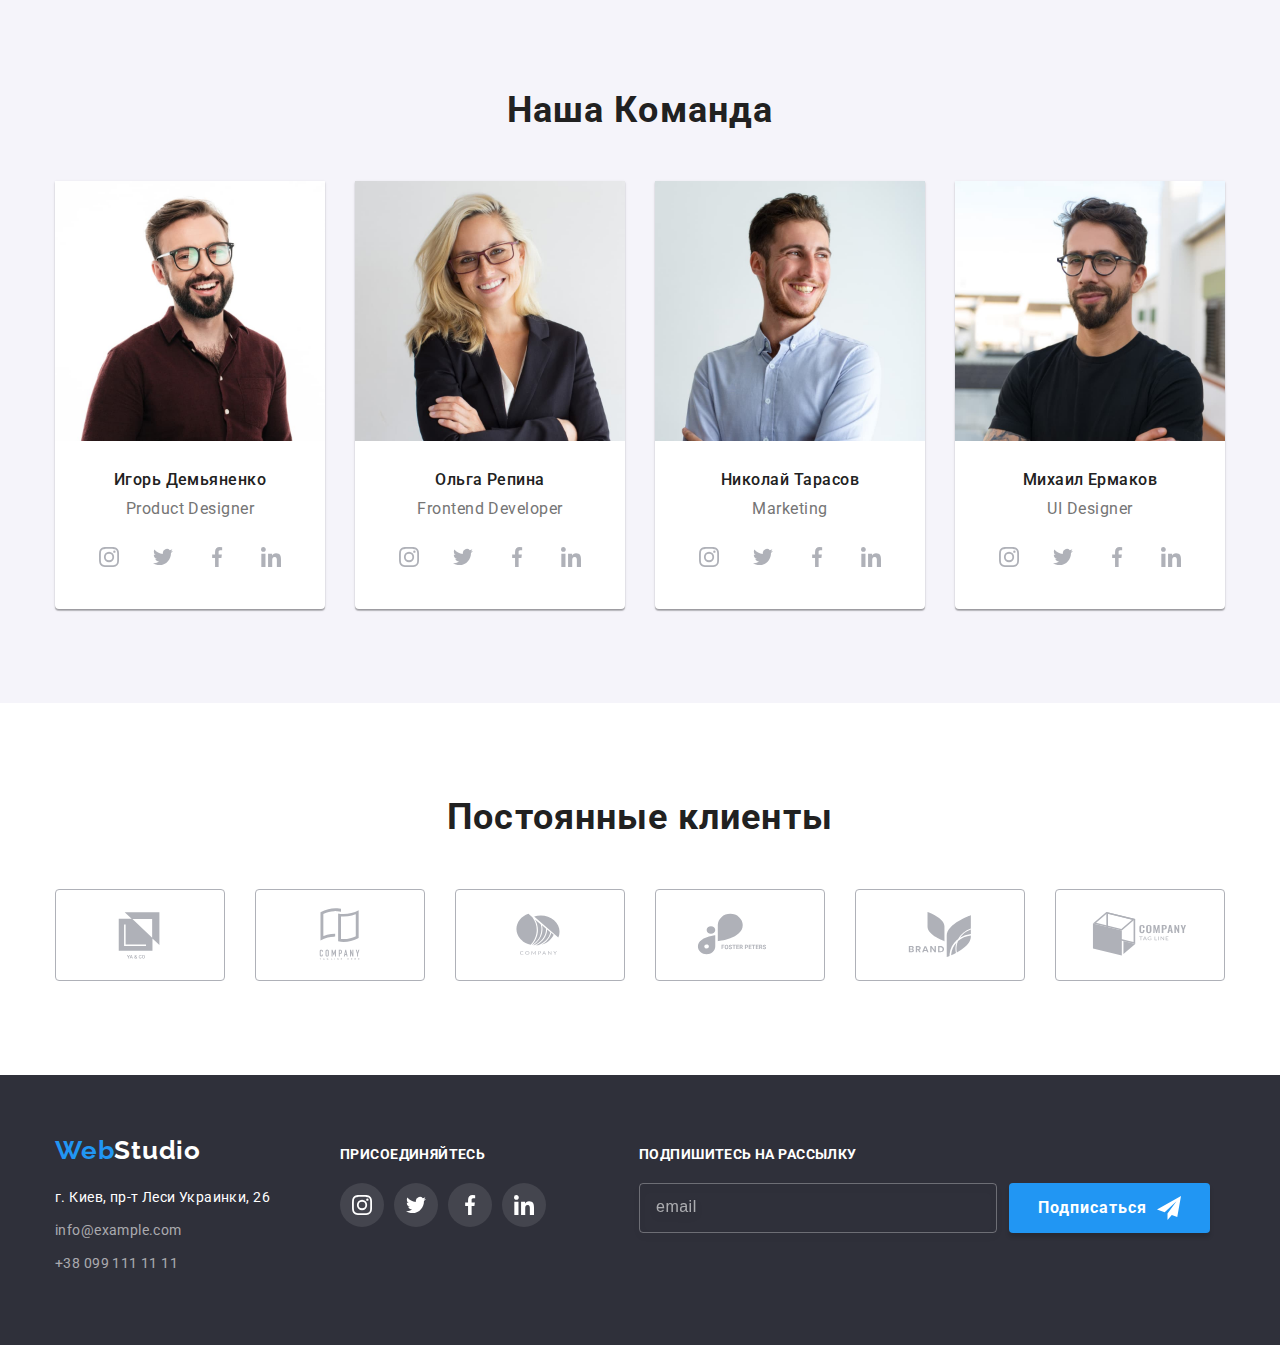
==== commit 3e1d308e: "icons" ====
--- a/index.html
+++ b/index.html
@@ -80,37 +80,50 @@
               <form action="#" class="modal-form">
                 <div class="modal-form-field">
                   <label for="user-name" class="input-title">Имя</label>
-                  <input
-                    type="text"
-                    name="user-name"
-                    id="user-name"
-                    class="modal-input"
-                    minlength="2"
-                    required
-                  />
+                  <div class="modal-input-wrap">
+                    <input
+                      type="text"
+                      name="user-name"
+                      id="user-name"
+                      class="modal-input"
+                      minlength="2"
+                      required
+                    />
+                    <svg class="input-icon" width="18" height="18">
+                      <use href="./img/icons.svg#icon-person-black"></use>
+                    </svg>
+                  </div>
                 </div>
                 <div class="modal-form-field">
                   <label for="user-tel" class="input-title">Телефон</label>
-                  <input
-                    type="tel"
-                    name="user-tel"
-                    id="user-tel"
-                    class="modal-input"
-                    required
-                  />
-                </div>
-
+                  <div class="modal-input-wrap">
+                    <input
+                      type="tel"
+                      name="user-tel"
+                      id="user-tel"
+                      class="modal-input"
+                      required
+                    />
+                    <svg class="input-icon" width="18" height="18">
+                      <use href="./img/icons.svg#icon-phone-black"></use>
+                    </svg>
+                  </div>
+                </div>
                 <div class="modal-form-field">
-                  <label for="user-mail" class="input-title">Почта</label>
-                  <input
-                    type="mail"
-                    name="user-mail"
-                    id="user-mail"
-                    class="modal-input"
-                    required
-                  />
-                </div>
-
+                  <label for="user-email" class="input-title">Почта</label>
+                  <div class="modal-input-wrap">
+                    <input
+                      type="email"
+                      name="user-email"
+                      id="user-email"
+                      class="modal-input"
+                      required
+                    />
+                    <svg class="input-icon" width="18" height="18">
+                      <use href="./img/icons.svg#icon-email-black"></use>
+                    </svg>
+                  </div>
+                </div>
                 <div class="modal-form-field">
                   <label for="feedback" class="input-title">Комментарий</label>
                   <textarea
@@ -120,13 +133,22 @@
                     placeholder="Введите текст"
                   ></textarea>
                 </div>
-                <div class="modal-form-field terms">
-                  <label>
-                    <input type="checkbox" class="terms-checkbox" required />
-                    <span class="terms-text"
-                      >Соглашаюсь с рассылкой и принимаю</span
-                    >
-                    <a href="" class="terms-link">Условия договора</a>
+                <div class="modal-form-field">
+                  <input
+                    type="checkbox"
+                    name="terms"
+                    id="terms-check"
+                    class="modal-check visually-hidden"
+                    required
+                  />
+                  <label for="terms-check" class="terms-check">
+                    <span>
+                      <svg class="icon-check" width="16" height="15">
+                        <use href="./img/icons.svg#icon-check"></use>
+                      </svg>
+                    </span>
+                    Соглашаюсь с рассылкой и принимаю &nbsp;
+                    <a href="#" class="terms-link">Условия договора</a>
                   </label>
                 </div>
                 <button type="submit" class="submit-btn">Отправить</button>
@@ -689,16 +711,16 @@
             <div class="sign-up-form">
               <label>
                 <input
-                  type="mail"
-                  name="user-mail"
+                  type="email"
+                  name="user-email"
                   class="sign-up-input"
-                  placeholder="E-mail"
+                  placeholder="email"
                 />
               </label>
               <button type="submit" class="sign-up-btn">
                 Подписаться
                 <svg class="sign-up-icon" width="24" height="24">
-                  <use href=""></use>
+                  <use href="./img/icons.svg#icon-send"></use>
                 </svg>
               </button>
             </div>
--- a/css/styles.css
+++ b/css/styles.css
@@ -170,7 +170,6 @@
 .header-link:hover,
 .header-link:focus {
   transform: color;
-
   color: var(--accent-color);
   fill: var(--accent-color);
 }
@@ -877,6 +876,7 @@
 
 .modal {
   position: absolute;
+  padding: 40px;
   top: 50%;
   left: 50%;
   transform: translate(-50%, -50%) scale(1) rotate(0);
@@ -888,9 +888,6 @@
     0px 2px 1px rgba(0, 0, 0, 0.2);
   border-radius: 4px;
 }
-.modal {
-  padding: 40px;
-}
 
 .modal-title {
   margin-bottom: 30px;
@@ -913,15 +910,45 @@
   margin-bottom: 32px;
 }
 
-.modal-input {
+.modal-input,
+.feedback-txt {
+  border: 1px solid rgba(33, 33, 33, 0.2);
+  border-radius: 4px;
+  outline: none;
+  color: var(--link-color);
+  font-size: 16px;
+  line-height: 1.16;
+  letter-spacing: 0.01em;
+  transition: border-color var(--transition-time) var(--cubic);
+  cursor: pointer;
+}
+.modal-input-wrap {
   position: relative;
   width: 100%;
   height: 40px;
-  margin-bottom: 10px;
+}
+
+.modal-input {
+  width: 100%;
+  height: 40px;
   padding-right: 10px;
   padding-left: 42px;
-  border: 1px solid rgba(33, 33, 33, 0.2);
-  border-radius: 4px;
+}
+
+.input-icon {
+  position: absolute;
+  top: 50%;
+  transform: translateY(-50%);
+  left: 12px;
+
+  transition: fill var(--transition-time) var(--cubic);
+}
+.modal-input:focus {
+  border-color: var(--accent-color);
+}
+
+.modal-input:focus + .input-icon {
+  fill: var(--accent-color);
 }
 
 .input-title {
@@ -939,8 +966,9 @@
   height: 120px;
   padding: 12px 16px;
   resize: none;
-  border: 1px solid rgba(33, 33, 33, 0.2);
-  border-radius: 4px;
+}
+.feedback-txt:focus {
+  border-color: var(--accent-color);
 }
 
 .feedback-txt::placeholder {
@@ -950,11 +978,38 @@
   color: rgba(117, 117, 117, 0.5);
 }
 
-.terms-text {
+.terms-check {
   font-size: 14px;
   line-height: 1.71;
   letter-spacing: 0.03em;
+  display: flex;
+  align-items: center;
+  justify-content: center;
   color: var(--link-color);
+}
+
+.terms-check span {
+  width: 16px;
+  height: 15px;
+  border: 2px solid var(--primary-text-color);
+  border-radius: 2px;
+  transition: background-color var(--transition-time) var(--cubic),
+    border var(--transition-time) var(--cubic);
+  display: flex;
+  margin-right: 6px;
+}
+
+.icon-check {
+  fill: transparent;
+  transition: fill var(--transition-time) var(--cubic);
+}
+
+.modal-check:checked + .terms-check span {
+  background-color: var(--accent-color);
+  border: none;
+}
+.modal-check:checked + .terms-check span .icon-check {
+  fill: var(--second-text-color);
 }
 
 .terms-link {
@@ -964,9 +1019,6 @@
   text-decoration: underline;
   text-decoration-skip-ink: none;
   color: var(--accent-color);
-}
-
-.terms-checkbox {
 }
 
 .submit-btn {
